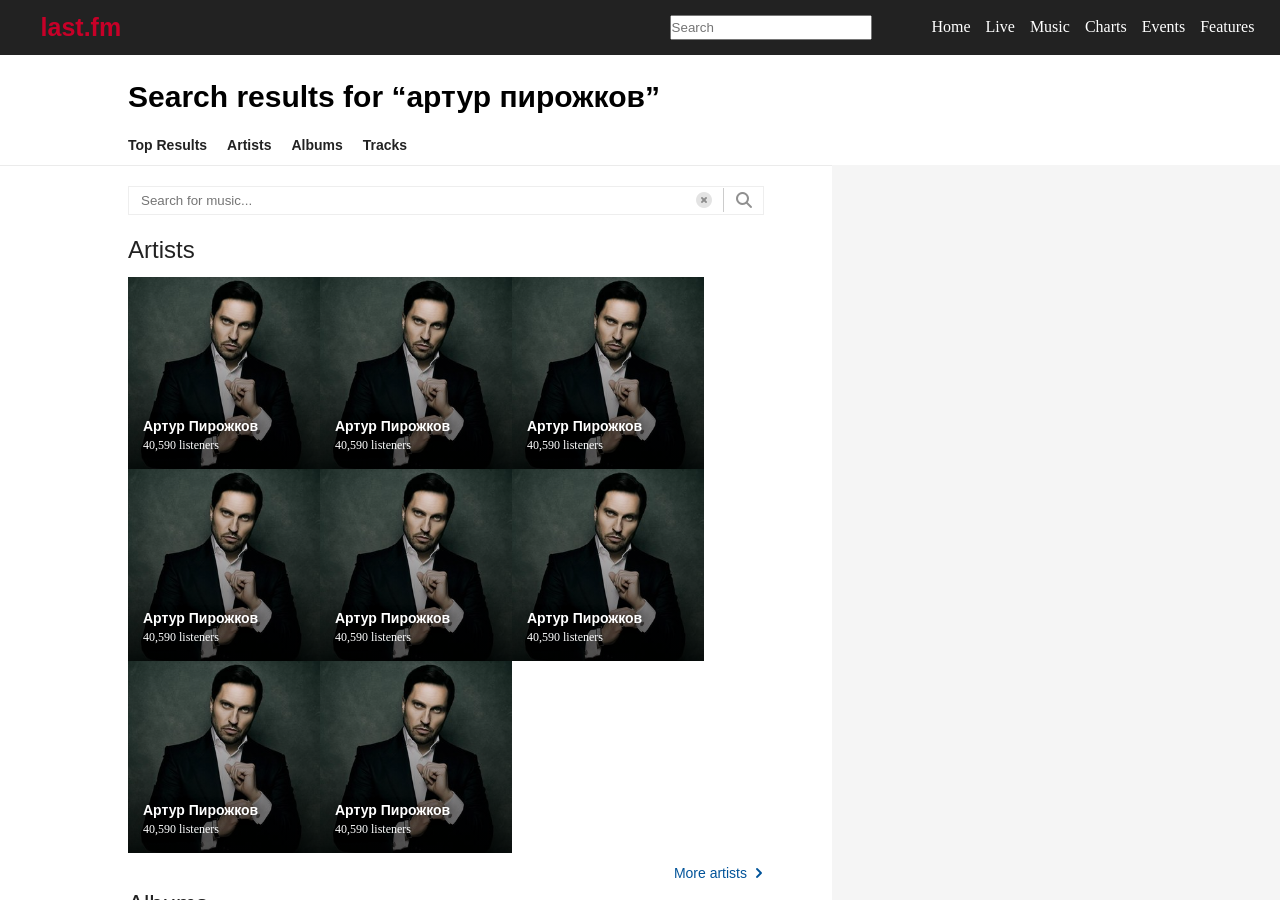
==== public/search.html @ 28715f29 "Диплом. Вёрстка [файлы]" ====
<!DOCTYPE html>
<html lang="en">

<head>
    <meta charset="utf-8" />
    <link rel="icon" href="%PUBLIC_URL%/favicon.ico" />
    <meta name="viewport" content="width=device-width, initial-scale=1" />
    <meta name="theme-color" content="#000000" />
    <meta name="description" content="Web site created using create-react-app" />
    <!--
      Notice the use of %PUBLIC_URL% in the tags above.
      It will be replaced with the URL of the `public` folder during the build.
      Only files inside the `public` folder can be referenced from the HTML.

      Unlike "/favicon.ico" or "favicon.ico", "%PUBLIC_URL%/favicon.ico" will
      work correctly both with client-side routing and a non-root public URL.
      Learn how to configure a non-root public URL by running `npm run build`.
    -->
    <title>React App</title>
    <link rel="stylesheet" href="styles.css">
</head>

<body>
    <noscript>You need to enable JavaScript to run this app.</noscript>
    <div id="root"></div>
    <!--
      This HTML file is a template.
      If you open it directly in the browser, you will see an empty page.

      You can add webfonts, meta tags, or analytics to this file.
      The build step will place the bundled scripts into the <body> tag.

      To begin the development, run `npm start` or `yarn start`.
      To create a production bundle, use `npm run build` or `yarn build`.
    -->
    <div class="app">
        <header class="header">
            <a href="/" class="header__linkCaption">
                <span>last.fm</span>
            </a>
            <div class="header__search">
                <input type="search" name="search" class="header__input" placeholder="Search" />
                <button type="submit" class="search__button"></button>
            </div>
            <div class="header__links">
                <a href="/" class="header__link">Home</a>
                <a href="/" class="header__link">Live</a>
                <a href="/" class="header__link">Music</a>
                <a href="/" class="header__link">Charts</a>
                <a href="/" class="header__link">Events</a>
                <a href="/" class="header__link">Features</a>
            </div>
        </header>
        <main class="main__search">
            <div class="main__nav">
                <h1 class="main__searchHead1">Search results for “артур пирожков”</h1>
                <nav class="nav__search">
                    <ul class="nav__list">
                        <li>
                            <a href="/" class="nav__link">Top Results</a>
                        </li>
                        <li>
                            <a href="/" class="nav__link">Artists</a>
                        </li>
                        <li>
                            <a href="/" class="nav__link">Albums</a>
                        </li>
                        <li>
                            <a href="/" class="nav__link">Tracks</a>
                        </li>
                    </ul>
                </nav>
            </div>
            <div class="main__searchSpace">
                <div class="accordion">
                    <form class="search__form" method="get">
                        <input class="search__field" name="searchInput" type="text" placeholder="Search for music...">
                        <button class="search__reset" type="reset">Reset</button>
                        <button class="search__submit" type="submit">Search</button>
                    </form>
                    <h2><a href="/" class="main__headLink">Artists</a></h2>
                    <ol class="artistList">
                        <li class="artistListItem">
                            <img src="artur.jpg" alt="Image for 'Артур Пирожков'" loading="lazy">
                            <div class="artistListItemDetails">
                                <p>
                                    <a href="/" class="artistLink" title="Артур Пирожков">
                                        Артур Пирожков
                                    </a>
                                </p>
                                <p class="artistListItemDetailsListeners">
                                    40,590
                                    <span>listeners</span>
                                </p>
                            </div>
                            <a href="/" class="avatarLink" tabindex="-1" aria-hidden="true"></a>
                        </li>
                        <li class="artistListItem">
                            <img src="artur.jpg" alt="Image for 'Артур Пирожков'" loading="lazy">
                            <div class="artistListItemDetails">
                                <p>
                                    <a href="/" class="artistLink" title="Артур Пирожков">
                                        Артур Пирожков
                                    </a>
                                </p>
                                <p class="artistListItemDetailsListeners">
                                    40,590
                                    <span>listeners</span>
                                </p>
                            </div>
                            <a href="/" class="avatarLink" tabindex="-1" aria-hidden="true"></a>
                        </li>
                        <li class="artistListItem">
                            <img src="artur.jpg" alt="Image for 'Артур Пирожков'" loading="lazy">
                            <div class="artistListItemDetails">
                                <p>
                                    <a href="/" class="artistLink" title="Артур Пирожков">
                                        Артур Пирожков
                                    </a>
                                </p>
                                <p class="artistListItemDetailsListeners">
                                    40,590
                                    <span>listeners</span>
                                </p>
                            </div>
                            <a href="/" class="avatarLink" tabindex="-1" aria-hidden="true"></a>
                        </li>
                        <li class="artistListItem">
                            <img src="artur.jpg" alt="Image for 'Артур Пирожков'" loading="lazy">
                            <div class="artistListItemDetails">
                                <p>
                                    <a href="/" class="artistLink" title="Артур Пирожков">
                                        Артур Пирожков
                                    </a>
                                </p>
                                <p class="artistListItemDetailsListeners">
                                    40,590
                                    <span>listeners</span>
                                </p>
                            </div>
                            <a href="/" class="avatarLink" tabindex="-1" aria-hidden="true"></a>
                        </li>
                        <li class="artistListItem">
                            <img src="artur.jpg" alt="Image for 'Артур Пирожков'" loading="lazy">
                            <div class="artistListItemDetails">
                                <p>
                                    <a href="/" class="artistLink" title="Артур Пирожков">
                                        Артур Пирожков
                                    </a>
                                </p>
                                <p class="artistListItemDetailsListeners">
                                    40,590
                                    <span>listeners</span>
                                </p>
                            </div>
                            <a href="/" class="avatarLink" tabindex="-1" aria-hidden="true"></a>
                        </li>
                        <li class="artistListItem">
                            <img src="artur.jpg" alt="Image for 'Артур Пирожков'" loading="lazy">
                            <div class="artistListItemDetails">
                                <p>
                                    <a href="/" class="artistLink" title="Артур Пирожков">
                                        Артур Пирожков
                                    </a>
                                </p>
                                <p class="artistListItemDetailsListeners">
                                    40,590
                                    <span>listeners</span>
                                </p>
                            </div>
                            <a href="/" class="avatarLink" tabindex="-1" aria-hidden="true"></a>
                        </li>
                        <li class="artistListItem">
                            <img src="artur.jpg" alt="Image for 'Артур Пирожков'" loading="lazy">
                            <div class="artistListItemDetails">
                                <p>
                                    <a href="/" class="artistLink" title="Артур Пирожков">
                                        Артур Пирожков
                                    </a>
                                </p>
                                <p class="artistListItemDetailsListeners">
                                    40,590
                                    <span>listeners</span>
                                </p>
                            </div>
                            <a href="/" class="avatarLink" tabindex="-1" aria-hidden="true"></a>
                        </li>
                        <li class="artistListItem">
                            <img src="artur.jpg" alt="Image for 'Артур Пирожков'" loading="lazy">
                            <div class="artistListItemDetails">
                                <p>
                                    <a href="/" class="artistLink" title="Артур Пирожков">
                                        Артур Пирожков
                                    </a>
                                </p>
                                <p class="artistListItemDetailsListeners">
                                    40,590
                                    <span>listeners</span>
                                </p>
                            </div>
                            <a href="/" class="avatarLink" tabindex="-1" aria-hidden="true"></a>
                        </li>
                    </ol>
                    <p class="moreLink">
                        <a href="/">More artists</a>
                    </p>
                    <h2><a href="/" class="main__headLink">Albums</a></h2>
                    <ol class="albumList">
                        <li class="albumListItem">
                            <img src="zacepila.jpg" alt="Image for 'Зацепила'" loading="lazy">
                            <div class="albumListItemDetails">
                                <p>
                                    <a href="/" class="albumLink" title="Артур Пирожков">
                                        Зацепила
                                    </a>
                                </p>
                                <p class="albumListItemDetailsArtist">
                                    <a href="/" class="artistLinkSecond" title="Артур Пирожков">
                                        Артур Пирожков
                                    </a>
                                </p>
                            </div>
                            <a href="/" class="avatarLink" tabindex="-1" aria-hidden="true"></a>
                        </li>
                        <li class="albumListItem">
                            <img src="zacepila.jpg" alt="Image for 'Зацепила'" loading="lazy">
                            <div class="albumListItemDetails">
                                <p>
                                    <a href="/" class="albumLink" title="Артур Пирожков">
                                        Зацепила
                                    </a>
                                </p>
                                <p class="albumListItemDetailsArtist">
                                    <a href="/" class="artistLinkSecond" title="Артур Пирожков">
                                        Артур Пирожков
                                    </a>
                                </p>
                            </div>
                            <a href="/" class="avatarLink" tabindex="-1" aria-hidden="true"></a>
                        </li>
                        <li class="albumListItem">
                            <img src="zacepila.jpg" alt="Image for 'Зацепила'" loading="lazy">
                            <div class="albumListItemDetails">
                                <p>
                                    <a href="/" class="albumLink" title="Артур Пирожков">
                                        Зацепила
                                    </a>
                                </p>
                                <p class="albumListItemDetailsArtist">
                                    <a href="/" class="artistLinkSecond" title="Артур Пирожков">
                                        Артур Пирожков
                                    </a>
                                </p>
                            </div>
                            <a href="/" class="avatarLink" tabindex="-1" aria-hidden="true"></a>
                        </li>
                        <li class="albumListItem">
                            <img src="zacepila.jpg" alt="Image for 'Зацепила'" loading="lazy">
                            <div class="albumListItemDetails">
                                <p>
                                    <a href="/" class="albumLink" title="Артур Пирожков">
                                        Зацепила
                                    </a>
                                </p>
                                <p class="albumListItemDetailsArtist">
                                    <a href="/" class="artistLinkSecond" title="Артур Пирожков">
                                        Артур Пирожков
                                    </a>
                                </p>
                            </div>
                            <a href="/" class="avatarLink" tabindex="-1" aria-hidden="true"></a>
                        </li>
                        <li class="albumListItem">
                            <img src="zacepila.jpg" alt="Image for 'Зацепила'" loading="lazy">
                            <div class="albumListItemDetails">
                                <p>
                                    <a href="/" class="albumLink" title="Артур Пирожков">
                                        Зацепила
                                    </a>
                                </p>
                                <p class="albumListItemDetailsArtist">
                                    <a href="/" class="artistLinkSecond" title="Артур Пирожков">
                                        Артур Пирожков
                                    </a>
                                </p>
                            </div>
                            <a href="/" class="avatarLink" tabindex="-1" aria-hidden="true"></a>
                        </li>
                        <li class="albumListItem">
                            <img src="zacepila.jpg" alt="Image for 'Зацепила'" loading="lazy">
                            <div class="albumListItemDetails">
                                <p>
                                    <a href="/" class="albumLink" title="Артур Пирожков">
                                        Зацепила
                                    </a>
                                </p>
                                <p class="albumListItemDetailsArtist">
                                    <a href="/" class="artistLinkSecond" title="Артур Пирожков">
                                        Артур Пирожков
                                    </a>
                                </p>
                            </div>
                            <a href="/" class="avatarLink" tabindex="-1" aria-hidden="true"></a>
                        </li>
                        <li class="albumListItem">
                            <img src="zacepila.jpg" alt="Image for 'Зацепила'" loading="lazy">
                            <div class="albumListItemDetails">
                                <p>
                                    <a href="/" class="albumLink" title="Артур Пирожков">
                                        Зацепила
                                    </a>
                                </p>
                                <p class="albumListItemDetailsArtist">
                                    <a href="/" class="artistLinkSecond" title="Артур Пирожков">
                                        Артур Пирожков
                                    </a>
                                </p>
                            </div>
                            <a href="/" class="avatarLink" tabindex="-1" aria-hidden="true"></a>
                        </li>
                        <li class="albumListItem">
                            <img src="zacepila.jpg" alt="Image for 'Зацепила'" loading="lazy">
                            <div class="albumListItemDetails">
                                <p>
                                    <a href="/" class="albumLink" title="Артур Пирожков">
                                        Зацепила
                                    </a>
                                </p>
                                <p class="albumListItemDetailsArtist">
                                    <a href="/" class="artistLinkSecond" title="Артур Пирожков">
                                        Артур Пирожков
                                    </a>
                                </p>
                            </div>
                            <a href="/" class="avatarLink" tabindex="-1" aria-hidden="true"></a>
                        </li>
                    </ol>
                    <p class="moreLink">
                        <a href="/">More albums</a>
                    </p>
                    <h2><a href="/" class="main__headLink">Tracks</a></h2>
                    <table class="trackList">
                        <thead class="trackList__head">
                            <tr>
                                <th>Play</th>
                                <th>Album</th>
                                <th>Track name</th>
                                <th>Artist name</th>
                                <th>Duration</th>
                            </tr>
                        </thead>
                        <tbody class="trackList">
                            <tr class="trackList__row">
                                <td class="trackList__play">
                                    <a href="/" class="trackList__playLink">Play track</a>
                                </td>
                                <td>
                                    <a href="/" class="trackList__album">
                                        <img src="album.jpg" alt="Зацепила" loading="lazy">
                                    </a>
                                </td>
                                <td class="trackList__name">
                                    <a href="/" class="trackList__nameLink">Зацепила</a>
                                </td>
                                <td class="trackList__artist">
                                    <a href="/" class="trackList__artistLink">Артур Пирожков</a>
                                </td>
                                <td class="trackList__duration">3:39</td>
                            </tr>
                            <tr class="trackList__row">
                                <td class="trackList__play">
                                    <a href="/" class="trackList__playLink">Play track</a>
                                </td>
                                <td>
                                    <a href="/" class="trackList__album">
                                        <img src="album.jpg" alt="Зацепила" loading="lazy">
                                    </a>
                                </td>
                                <td class="trackList__name">
                                    <a href="/" class="trackList__nameLink">Зацепила</a>
                                </td>
                                <td class="trackList__artist">
                                    <a href="/" class="trackList__artistLink">Артур Пирожков</a>
                                </td>
                                <td class="trackList__duration">3:39</td>
                            </tr>
                            <tr class="trackList__row">
                                <td class="trackList__play">
                                    <a href="/" class="trackList__playLink">Play track</a>
                                </td>
                                <td>
                                    <a href="/" class="trackList__album">
                                        <img src="album.jpg" alt="Зацепила" loading="lazy">
                                    </a>
                                </td>
                                <td class="trackList__name">
                                    <a href="/" class="trackList__nameLink">Зацепила</a>
                                </td>
                                <td class="trackList__artist">
                                    <a href="/" class="trackList__artistLink">Артур Пирожков</a>
                                </td>
                                <td class="trackList__duration">3:39</td>
                            </tr>
                            <tr class="trackList__row">
                                <td class="trackList__play">
                                    <a href="/" class="trackList__playLink">Play track</a>
                                </td>
                                <td>
                                    <a href="/" class="trackList__album">
                                        <img src="album.jpg" alt="Зацепила" loading="lazy">
                                    </a>
                                </td>
                                <td class="trackList__name">
                                    <a href="/" class="trackList__nameLink">Зацепила</a>
                                </td>
                                <td class="trackList__artist">
                                    <a href="/" class="trackList__artistLink">Артур Пирожков</a>
                                </td>
                                <td class="trackList__duration">3:39</td>
                            </tr>
                            <tr class="trackList__row">
                                <td class="trackList__play">
                                    <a href="/" class="trackList__playLink">Play track</a>
                                </td>
                                <td>
                                    <a href="/" class="trackList__album">
                                        <img src="album.jpg" alt="Зацепила" loading="lazy">
                                    </a>
                                </td>
                                <td class="trackList__name">
                                    <a href="/" class="trackList__nameLink">Зацепила</a>
                                </td>
                                <td class="trackList__artist">
                                    <a href="/" class="trackList__artistLink">Артур Пирожков</a>
                                </td>
                                <td class="trackList__duration">3:39</td>
                            </tr>
                        </tbody>
                    </table>
                    <p class="moreLink">
                        <a href="/">More tracks</a>
                    </p>
                </div>
                <div class="space">
                </div>
            </div>
        </main>
        <footer class="footer">
            <div class="footer__top">
                <div class="footer__topColumn">
                    <h2 class="footer__heading">Company</h2>
                    <ul class="footer__links">
                        <li><a href="/" class="footer__link">About Last.fm</a></li>
                        <li><a href="/" class="footer__link">Contact Us</a></li>
                        <li><a href="/" class="footer__link">Jobs</a></li>
                        <li><a href="/" class="footer__link">Features</a></li>
                    </ul>
                </div>
                <div class="footer__topColumn">
                    <h2 class="footer__heading">Help</h2>
                    <ul class="footer__links">
                        <li><a href="/" class="footer__link">Track My Music</a></li>
                        <li><a href="/" class="footer__link">Community Support</a></li>
                        <li><a href="/" class="footer__link">Community Guidelines</a></li>
                        <li><a href="/" class="footer__link">Help</a></li>
                    </ul>
                </div>
                <div class="footer__topColumn">
                    <h2 class="footer__heading">Goodies</h2>
                    <ul class="footer__links">
                        <li><a href="/" class="footer__link">Download Scrobbler</a></li>
                        <li><a href="/" class="footer__link">Developer API</a></li>
                        <li><a href="/" class="footer__link">Free Music Downloads</a></li>
                        <li><a href="/" class="footer__link">Merchandise</a></li>
                    </ul>
                </div>
                <div class="footer__topColumn">
                    <h2 class="footer__heading">Account</h2>
                    <ul class="footer__links">
                        <li><a href="/" class="footer__link">Sign Up</a></li>
                        <li><a href="/" class="footer__link">Log In</a></li>
                        <li><a href="/" class="footer__link">Subscribe</a></li>
                    </ul>
                </div>
                <div class="footer__topColumn">
                    <h2 class="footer__heading">Follow Us</h2>
                    <ul class="footer__links">
                        <li><a href="/" class="footer__link">Facebook</a></li>
                        <li><a href="/" class="footer__link">X</a></li>
                        <li><a href="/" class="footer__link">Bluesky</a></li>
                        <li><a href="/" class="footer__link">YouTube</a></li>
                    </ul>
                </div>
            </div>
            <div class="footer__bottom">
                <div class="footer__data">
                    <a class="footer__smallLink" href="http://www.cbsinteractive.com/" rel="nofollow">CBS
                        Interactive</a>
                    <span>&nbsp;© 2025 Last.fm Ltd. All rights reserved&nbsp;</span>
                    <ul>
                        <li class="footer__legalListItem">
                            <a class="footer__smallLink" href="/">&middot; Terms of Use</a>
                        </li>
                        <li class="footer__legalListItem">
                            <a class="footer__smallLink" href="/">&middot; Privacy Policy</a>
                        </li>
                        <li class="footer__legalListItem">
                            <a class="footer__smallLink" href="/">&middot; Legal Policies</a>
                        </li>
                        <li class="footer__legalListItem">
                            <a class="footer__smallLink" href="/">&middot; Cookie Details</a>
                        </li>
                        <li class="footer__legalListItem">
                            <a class="footer__smallLink" href="/">&middot; Jobs at Paramount</a>
                        </li>
                        <li class="footer__legalListItem">
                            <a class="footer__smallLink" href="/">&middot; Last.fm Music</a>
                        </li>
                    </ul>
                </div>
                <div class="footer__logo">
                    <p>Audioscrobbler</p>
                    <img src="footer_logo.png" width="37" height="20" alt="Last.fm 'as' logo" loading="lazy" />
                </div>
            </div>
        </footer>
    </div>
</body>

</html>
---- public/styles.css ----
* {
    margin: 0;
    padding: 0;
    box-sizing: border-box;
}

.app {
    position: relative;
    height: 100vh;
    width: 100vw;
    overflow-x: hidden;
    display: grid;
    grid-template-rows: min-content 1fr min-content;
}

.header {
    background: #222;
    display: flex;
    align-items: center;
    justify-content: space-between;
    padding: 1% 2%;
}

.footer {
    background: #111;
}

.header__linkCaption {
    margin-left: 15px;
    color: #c70028;
    font-family: sans-serif;
    font-weight: bold;
    text-decoration: none;
    font-size: 25px;
}

.header__search {
    display: flex;
    justify-content: space-between;
    margin-left: auto;
    padding-right: 3%;
}

.header__links {
    display: flex;
    justify-content: space-between;
    gap: 15px;
}

.header__link {
    color: #fff;
    font-size: 16px;
    text-decoration: none;
}

.header__input {
    width: 100%;
    min-width: 200px;
    max-width: 600px;
}

.search__button {
    background-color: #222;
    color: #fff;
    border: none;
    width: 25px;
    height: 25px;
    background-image: url("search.png");
    background-size: 100% 100%;
}

.header__link:hover {
    text-decoration: underline;
}

.footer__top {
    display: flex;
    justify-content: space-between;
    margin: auto;
    width: 80%;
    padding: 48px 30px;
}

.footer__topColumn {
    float: left;
}

.footer__heading {
    color: #666;
    font-size: 12px;
    font-weight: 700;
    line-height: 18px;
    margin-bottom: 0px;
    text-transform: uppercase;
}

.footer__links {
    list-style-type: none;
}

.footer__link {
    color: #fff;
    line-height: 21px;
    font-size: 14px;
    text-decoration: none;
}

.footer__link:hover {
    text-decoration: underline;
}

.footer__bottom {
    display: flex;
    justify-content: space-between;
    padding: 18px 30px 48px 30px;
    margin: auto;
    width: 80%;
    border-top: 1px solid #222;
}

.footer__logo {
    font-size: 12px;
    float: left;
    text-align: right;
    color: #fff;
}

.footer__data {
    display: flex;
    margin-top: 12px;
    font-size: 12px;
    line-height: 18px;
    color: #666;
}

.footer__smallLink {
    text-decoration: none;
    color: #666;
    padding-left: 1px;
}

.footer__smallLink:hover {
    text-decoration: underline;
}

.footer__legalListItem {
    display: inline-block;
}

.main {
    display: flex;
    flex-direction: column;
    align-items: center;
}

.main__head1 {
    margin-top: 48px;
    font-family: sans-serif;
    font-size: 48px;
    font-weight: 700;
    line-height: 54px;
}

.main__head2 {
    margin-top: 48px;
    font-family: sans-serif;
    font-size: 18px;
    font-weight: 700;
    line-height: 24px;
    padding-bottom: 18px;
    position: relative;
}

.main__head2::after {
    background: #d92323;
    bottom: 0;
    content: "";
    display: block;
    height: 2px;
    left: 50%;
    margin-left: -25px;
    position: absolute;
    width: 50px;
}

.main__hotList {
    display: flex;
    justify-content: center;
    flex-wrap: wrap;
    width: 80%;
    list-style-type: none;
    position: relative;
    margin: 36px auto;
}

.main__artistsListItem {
    padding-right: 15px;
    padding-left: 15px;
    margin-top: 24px;
    position: relative;
    width: 15%;
}

.main__artistCard {
    display: flex;
    flex-direction: column;
    position: relative;
}

.main__head3 {
    margin-top: 12px;
}

.main__head3 a {
    color: #222;
    font-size: 16px;
    font-weight: 700;
    line-height: 21px;
    max-height: 42px;
}

.main__linkCard {
    text-decoration: none;
}

.main__linkCard:hover {
    text-decoration: underline;
}

.main__tag {
    color: #999;
    position: relative;
    font-size: 12px;
    line-height: 18px;
}

.main__tagItem {
    list-style-type: none;
    display: inline;
}

.main__mediaItem {
    order: -1;
    position: relative;
    border-radius: 50%;
}

.avatar::after {
    display: block;
    position: relative;
    content: "";
    padding-top: 100%;
}

.avatar img {
    border-style: none;
    border-radius: 50%;
    height: 100%;
    width: 100%;
    top: 0;
    left: 0;
    position: absolute;
    overflow: hidden;
}

.avatarLink {
    width: 100%;
    height: 0;
    padding-top: 100%;
    left: 0;
    top: 0;
    position: absolute;
    z-index: 1;
}

.main__popularList {
    list-style-type: none;
    display: grid;
    grid-auto-flow: column;
    row-gap: 24px;
    column-gap: 30px;
    grid-template-columns: repeat(3, auto);
    grid-template-rows: repeat(4, 70px);
    margin-top: 20px;
    margin-bottom: 50px;
    width: 80%;
    position: relative;
}

.main__popularListItem {
    display: flex;
    flex-direction: column;
    position: relative;
    padding-left: 80px;
}

.main__artistTag {
    color: #222;
    font-size: 14px;
    line-height: 21px;
}

.avatarKvadro {
    display: block;
    height: 70px;
    width: 70px;
    position: absolute;
    left: 0;
    top: 10px;
}

.avatarKvadro::after {
    content: "";
    display: block;
    padding-top: 100%;
    position: relative;
}

.avatarKvadro img {
    border-style: none;
    height: 100%;
    width: 100%;
    left: 0;
    overflow: hidden;
    position: absolute;
    top: 0;
}

.avatarKvadroLink {
    height: 70px;
    width: 70px;
    position: absolute;
    left: 0;
    top: 10px;
    z-index: 0;
}

.main__search {
    display: flex;
    flex-direction: column;
}

.main__searchHead1 {
    font-size: 30px;
    line-height: 36px;
    font-weight: 700;
    font-family: sans-serif;
}

.nav__list {
    display: flex;
    flex-direction: row;
    list-style-type: none;
    position: relative;
}

.nav__link {
    color: #222;
    font-family: sans-serif;
    padding-left: 10px;
    padding-right: 10px;
    padding-bottom: 12px;
    margin-bottom: 2px;
    font-weight: 700;
    font-size: 14px;
    line-height: 21px;
    text-decoration: none;
}

.nav__link:hover {
    text-decoration: underline;
}

.nav__search {
    margin-top: 20px;
    margin-left: -10px;
}

.nav__search::after {
    border-top: 1px solid #ebebeb;
    content: "";
    width: 100%;
    left: 0;
    right: 0;
    margin-top: 9px;
    position: absolute;
}

.accordion {
    width: 65%;
    margin-right: auto;
    margin-top: 21px;
    margin-bottom: 40px;
    position: relative;
    padding-left: 10%;
    padding-right: 68px;
}

.space {
    background: #f5f5f5;
    width: 35%;
    height: 100%;
}

.main__searchSpace {
    display: flex;
    flex-direction: row;
    width: 100%;
    margin-top: 9px;
    position: relative;
}

.main__nav {
    display: flex;
    flex-direction: column;
    width: 80%;
    margin-left: auto;
    margin-right: auto;
    margin-top: 24px;
}

.search__form {
    display: block;
    position: relative;
    margin-bottom: 20px;
}

.search__form::after {
    border-right: 1px solid #ccc;
    content: "";
    height: 24px;
    margin-top: -12px;
    position: absolute;
    right: 40px;
    top: 50%;
}

.search__field {
    width: 100%;
    padding: 6px 80px 6px 12px;
    border-width: 2px;
    border: 1px solid #eee;
}

.search__reset {
    height: 100%;
    width: 40px;
    color: transparent;
    cursor: pointer;
    display: inline-block;
    position: absolute;
    top: 0;
    right: 40px;
    background: none;
    border: none;
}

.search__reset::before {
    background-image: url("clear_field.png");
    background-position: 0 0;
    background-repeat: no-repeat;
    height: 16px;
    width: 16px;
    margin-top: -8px;
    margin-left: -8px;
    left: 50%;
    content: "";
    top: 50%;
    position: absolute;
    right: auto;
}

.search__submit {
    height: 100%;
    width: 40px;
    color: transparent;
    cursor: pointer;
    display: inline-block;
    position: absolute;
    top: 0;
    right: 0;
    background: none;
    border: none;
    opacity: .5;
}

.search__submit::before {
    background-image: url("search_field.png");
    background-position: 0 0;
    background-repeat: no-repeat;
    height: 16px;
    width: 16px;
    margin-top: -8px;
    margin-left: -8px;
    left: 50%;
    content: "";
    top: 50%;
    position: absolute;
    right: auto;
}

.main__headLink {
    text-decoration: none;
    color: #222;
    font-family: sans-serif;
    font-size: 24px;
    font-weight: 300;
    line-height: 30px;
}

.main__headLink:hover {
    text-decoration: underline;
}

.artistList, .albumList {
    list-style-type: none;
    margin-top: 12px;
    position: relative;
    height: min-content;
    display: block;
}

.artistList::after, .albumList::after {
    content: "";
    display: table;
    clear: both;
}

.artistListItem, .albumListItem {
    width: 192px;
    height: 192px;
    position: relative;
    display: block;
    float: left;
}

.artistListItem::after, .albumListItem::after {
    background-image: linear-gradient(180deg, transparent 0, rgba(0, 0, 0, .7));
    content: "";
    width: 100%;
    height: 100%;
    left: 0;
    top: 0;
    position: absolute;
}

.artistListItem img, .albumListItem img {
    width: 100%;
    vertical-align: middle;
}

.artistLink, .albumLink {
    color: #fff;
    position: relative;
    font-size: 14px;
    font-family: sans-serif;
    font-weight: 700;
    line-height: 18px;
    text-decoration: none;
}

.artistLinkSecond {
    text-decoration: none;
    color: #fff;
    font-family: sans-serif;
    position: relative;
    z-index: 2;
    font-size: 12px;
    line-height: 18px;
    text-shadow: 0 0 10px rgba(0, 0, 0, .7);
}

.artistLink:hover, .albumLink:hover, .artistLinkSecond:hover {
    text-decoration: underline;
}

.artistListItemDetails, .albumListItemDetails {
    color: #fff;
    font-size: 12px;
    line-height: 18px;
    text-shadow: 0 0 10px rgba(0, 0, 0, .7);
    position: absolute;
    margin: 0;
    left: 15px;
    right: 15px;
    bottom: 15px;
    z-index: 2;
}

.moreLink {
    position: relative;
    margin-top: 10px;
    margin-bottom: 5px;
    text-align: right;
}

.moreLink a {
    font-family: Arial, Helvetica, sans-serif;
    display: inline;
    position: relative;
    font-size: 14px;
    line-height: 21px;
    padding-right: 17px;
    color: #005399;
    text-decoration: none;
}

.moreLink a:hover {
    text-decoration: underline;
}

.moreLink a::before {
    background-image: url("arrow_small_right.png");
    background-position: 0 0;
    background-repeat: no-repeat;
    content: "";
    margin-top: -6px;
    left: auto;
    right: 0;
    top: 50%;
    height: 12px;
    width: 12px;
    position: absolute;
}

.trackList__head {
    display: block;
    overflow: hidden;
    position: absolute;
    margin: -1px;
    height: 1px;
    width: 1px;
}

.trackList {
    display: block;
    position: relative;
    width: 100%;
}

.trackList__row {
    display: flex;
    position: relative;
    align-items: center;
    padding: 9px 15px;
    width: 100%;
}

.trackList__row::after {
    display: block;
    position: absolute;
    border-bottom: 1px solid #ebebeb;
    content: "";
    left: 0;
    right: 0;
    bottom: 0;
}

.trackList__play{
    display: block;
    position: relative;
    margin-right: 7.5px;
    width: 32px;
}

.trackList__playLink {
    display: inline-block;
    position: relative;
    left: auto;
    right: auto;
    top: 0;
    vertical-align: top;
    height: 32px;
    width: 32px;
    font-size: 0;
}

.trackList__playLink::before {
    background-image: url("play_dark.png");
    background-repeat: no-repeat;
    background-position: 8px 8px;
    background-color: hsla(0,0%,100%,.85);
    border-radius: 100%;
    box-shadow: 0 0 0 1px rgba(0, 0, 0, .07);
    content: "";
    height: 32px;
    width: 32px;
    margin-left: -16px;
    margin-top: -16px;
    position: absolute;
    right: auto;
    top: 50%;
    left: 50%;
}

.trackList__album {
    display: block;
    margin-left: 7.5px;
    margin-right: 7.5px;
    top: auto;
    left: auto;
    right: auto;
    position: relative;
    height: 32px;
    width: 32px;
}

.trackList__album img {
    width: 100%;
    height: 100%;
    left: 0;
    top: 0;
    position: absolute;
    border-style: none;
}

.trackList__album::after {
    display: block;
    position: relative;
    content: "";
    padding-top: 100%;
    box-shadow: inset 0 0 0 1px rgba(0, 0, 0, .07);
}

.trackList__name {
    display: block;
    position: relative;
    flex-grow: 1;
    flex-shrink: 1;
    width: 60%;
    margin-left: 7.5px;
    margin-right: 7.5px;
    overflow: hidden;
}

.trackList__artist {
    display: block;
    position: relative;
    width: 40%;
    flex-shrink: 1;
    margin-left: 7.5px;
    margin-right: 7.5px;
    overflow: hidden;
}

.trackList__nameLink {
    font-family: Arial, Helvetica, sans-serif;
    font-size: 14px;
    font-weight: 700;
    line-height: 21px;
    color: #222;
    text-decoration: none;
    text-overflow: ellipsis;
    white-space: nowrap;
}

.trackList__artistLink {
    font-family: Arial, Helvetica, sans-serif;
    font-size: 14px;
    line-height: 21px;
    color: #222;
    text-decoration: none;
    white-space: nowrap;
}

.trackList__nameLink:hover, .trackList__artistLink:hover {
    text-decoration: underline;
}

.trackList__duration {
    display: block;
    flex-shrink: 0;
    font-family: Arial, Helvetica, sans-serif;
    font-size: 14px;
    line-height: 21px;
    color: #999;
    width: 50px;
    text-align: right;
    margin-left: 7.5px;
}
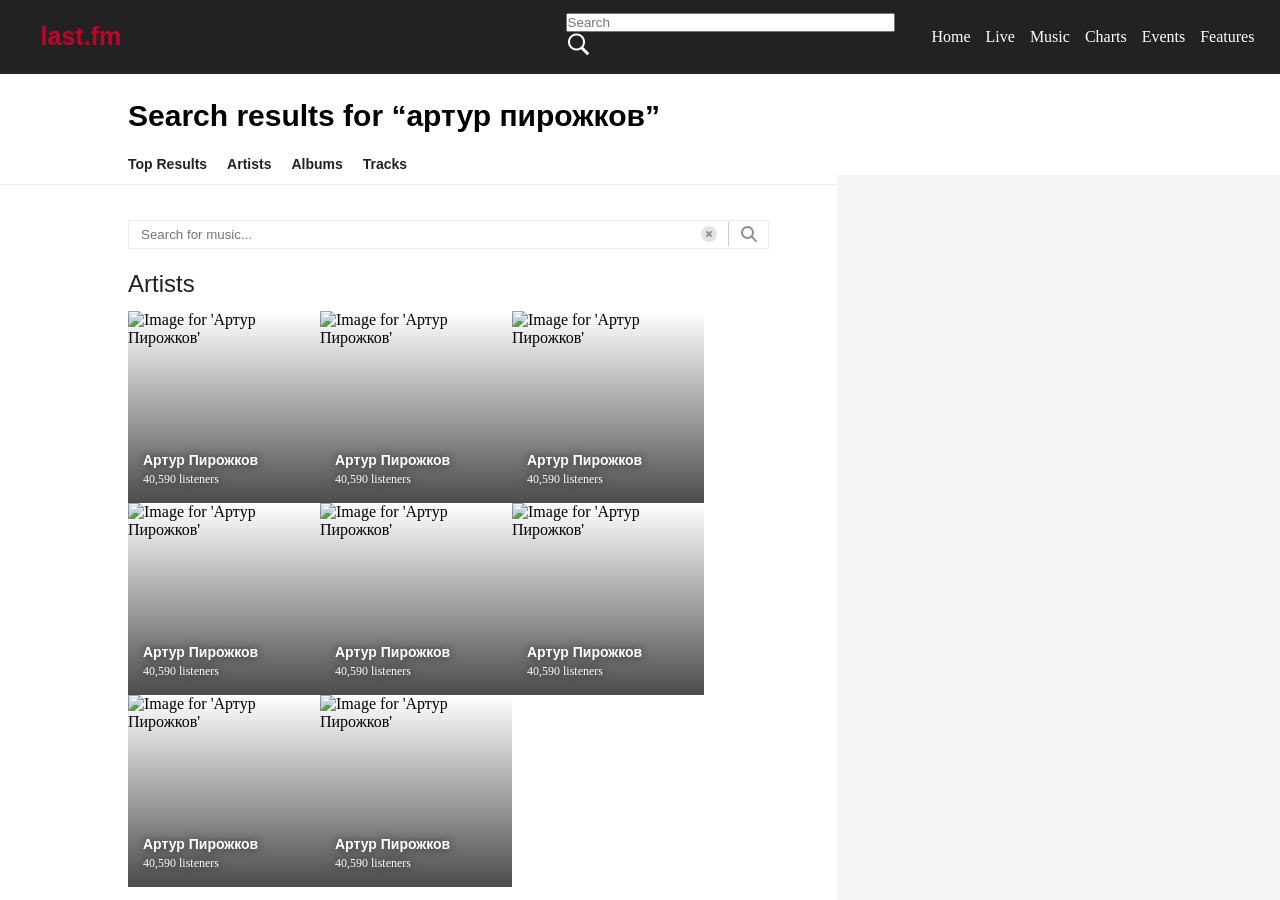
==== commit 1e918252: "Диплом. js" ====
--- a/public/search.html
+++ b/public/search.html
@@ -51,7 +51,7 @@
                 <a href="/" class="header__link">Features</a>
             </div>
         </header>
-        <main class="main__search">
+        <main class="main">
             <div class="main__nav">
                 <h1 class="main__searchHead1">Search results for “артур пирожков”</h1>
                 <nav class="nav__search">
--- a/public/styles.css
+++ b/public/styles.css
@@ -1,780 +1 @@
-* {
-    margin: 0;
-    padding: 0;
-    box-sizing: border-box;
-}
-
-.app {
-    position: relative;
-    height: 100vh;
-    width: 100vw;
-    overflow-x: hidden;
-    display: grid;
-    grid-template-rows: min-content 1fr min-content;
-}
-
-.header {
-    background: #222;
-    display: flex;
-    align-items: center;
-    justify-content: space-between;
-    padding: 1% 2%;
-}
-
-.footer {
-    background: #111;
-}
-
-.header__linkCaption {
-    margin-left: 15px;
-    color: #c70028;
-    font-family: sans-serif;
-    font-weight: bold;
-    text-decoration: none;
-    font-size: 25px;
-}
-
-.header__search {
-    display: flex;
-    justify-content: space-between;
-    margin-left: auto;
-    padding-right: 3%;
-}
-
-.header__links {
-    display: flex;
-    justify-content: space-between;
-    gap: 15px;
-}
-
-.header__link {
-    color: #fff;
-    font-size: 16px;
-    text-decoration: none;
-}
-
-.header__input {
-    width: 100%;
-    min-width: 200px;
-    max-width: 600px;
-}
-
-.search__button {
-    background-color: #222;
-    color: #fff;
-    border: none;
-    width: 25px;
-    height: 25px;
-    background-image: url("search.png");
-    background-size: 100% 100%;
-}
-
-.header__link:hover {
-    text-decoration: underline;
-}
-
-.footer__top {
-    display: flex;
-    justify-content: space-between;
-    margin: auto;
-    width: 80%;
-    padding: 48px 30px;
-}
-
-.footer__topColumn {
-    float: left;
-}
-
-.footer__heading {
-    color: #666;
-    font-size: 12px;
-    font-weight: 700;
-    line-height: 18px;
-    margin-bottom: 0px;
-    text-transform: uppercase;
-}
-
-.footer__links {
-    list-style-type: none;
-}
-
-.footer__link {
-    color: #fff;
-    line-height: 21px;
-    font-size: 14px;
-    text-decoration: none;
-}
-
-.footer__link:hover {
-    text-decoration: underline;
-}
-
-.footer__bottom {
-    display: flex;
-    justify-content: space-between;
-    padding: 18px 30px 48px 30px;
-    margin: auto;
-    width: 80%;
-    border-top: 1px solid #222;
-}
-
-.footer__logo {
-    font-size: 12px;
-    float: left;
-    text-align: right;
-    color: #fff;
-}
-
-.footer__data {
-    display: flex;
-    margin-top: 12px;
-    font-size: 12px;
-    line-height: 18px;
-    color: #666;
-}
-
-.footer__smallLink {
-    text-decoration: none;
-    color: #666;
-    padding-left: 1px;
-}
-
-.footer__smallLink:hover {
-    text-decoration: underline;
-}
-
-.footer__legalListItem {
-    display: inline-block;
-}
-
-.main {
-    display: flex;
-    flex-direction: column;
-    align-items: center;
-}
-
-.main__head1 {
-    margin-top: 48px;
-    font-family: sans-serif;
-    font-size: 48px;
-    font-weight: 700;
-    line-height: 54px;
-}
-
-.main__head2 {
-    margin-top: 48px;
-    font-family: sans-serif;
-    font-size: 18px;
-    font-weight: 700;
-    line-height: 24px;
-    padding-bottom: 18px;
-    position: relative;
-}
-
-.main__head2::after {
-    background: #d92323;
-    bottom: 0;
-    content: "";
-    display: block;
-    height: 2px;
-    left: 50%;
-    margin-left: -25px;
-    position: absolute;
-    width: 50px;
-}
-
-.main__hotList {
-    display: flex;
-    justify-content: center;
-    flex-wrap: wrap;
-    width: 80%;
-    list-style-type: none;
-    position: relative;
-    margin: 36px auto;
-}
-
-.main__artistsListItem {
-    padding-right: 15px;
-    padding-left: 15px;
-    margin-top: 24px;
-    position: relative;
-    width: 15%;
-}
-
-.main__artistCard {
-    display: flex;
-    flex-direction: column;
-    position: relative;
-}
-
-.main__head3 {
-    margin-top: 12px;
-}
-
-.main__head3 a {
-    color: #222;
-    font-size: 16px;
-    font-weight: 700;
-    line-height: 21px;
-    max-height: 42px;
-}
-
-.main__linkCard {
-    text-decoration: none;
-}
-
-.main__linkCard:hover {
-    text-decoration: underline;
-}
-
-.main__tag {
-    color: #999;
-    position: relative;
-    font-size: 12px;
-    line-height: 18px;
-}
-
-.main__tagItem {
-    list-style-type: none;
-    display: inline;
-}
-
-.main__mediaItem {
-    order: -1;
-    position: relative;
-    border-radius: 50%;
-}
-
-.avatar::after {
-    display: block;
-    position: relative;
-    content: "";
-    padding-top: 100%;
-}
-
-.avatar img {
-    border-style: none;
-    border-radius: 50%;
-    height: 100%;
-    width: 100%;
-    top: 0;
-    left: 0;
-    position: absolute;
-    overflow: hidden;
-}
-
-.avatarLink {
-    width: 100%;
-    height: 0;
-    padding-top: 100%;
-    left: 0;
-    top: 0;
-    position: absolute;
-    z-index: 1;
-}
-
-.main__popularList {
-    list-style-type: none;
-    display: grid;
-    grid-auto-flow: column;
-    row-gap: 24px;
-    column-gap: 30px;
-    grid-template-columns: repeat(3, auto);
-    grid-template-rows: repeat(4, 70px);
-    margin-top: 20px;
-    margin-bottom: 50px;
-    width: 80%;
-    position: relative;
-}
-
-.main__popularListItem {
-    display: flex;
-    flex-direction: column;
-    position: relative;
-    padding-left: 80px;
-}
-
-.main__artistTag {
-    color: #222;
-    font-size: 14px;
-    line-height: 21px;
-}
-
-.avatarKvadro {
-    display: block;
-    height: 70px;
-    width: 70px;
-    position: absolute;
-    left: 0;
-    top: 10px;
-}
-
-.avatarKvadro::after {
-    content: "";
-    display: block;
-    padding-top: 100%;
-    position: relative;
-}
-
-.avatarKvadro img {
-    border-style: none;
-    height: 100%;
-    width: 100%;
-    left: 0;
-    overflow: hidden;
-    position: absolute;
-    top: 0;
-}
-
-.avatarKvadroLink {
-    height: 70px;
-    width: 70px;
-    position: absolute;
-    left: 0;
-    top: 10px;
-    z-index: 0;
-}
-
-.main__search {
-    display: flex;
-    flex-direction: column;
-}
-
-.main__searchHead1 {
-    font-size: 30px;
-    line-height: 36px;
-    font-weight: 700;
-    font-family: sans-serif;
-}
-
-.nav__list {
-    display: flex;
-    flex-direction: row;
-    list-style-type: none;
-    position: relative;
-}
-
-.nav__link {
-    color: #222;
-    font-family: sans-serif;
-    padding-left: 10px;
-    padding-right: 10px;
-    padding-bottom: 12px;
-    margin-bottom: 2px;
-    font-weight: 700;
-    font-size: 14px;
-    line-height: 21px;
-    text-decoration: none;
-}
-
-.nav__link:hover {
-    text-decoration: underline;
-}
-
-.nav__search {
-    margin-top: 20px;
-    margin-left: -10px;
-}
-
-.nav__search::after {
-    border-top: 1px solid #ebebeb;
-    content: "";
-    width: 100%;
-    left: 0;
-    right: 0;
-    margin-top: 9px;
-    position: absolute;
-}
-
-.accordion {
-    width: 65%;
-    margin-right: auto;
-    margin-top: 21px;
-    margin-bottom: 40px;
-    position: relative;
-    padding-left: 10%;
-    padding-right: 68px;
-}
-
-.space {
-    background: #f5f5f5;
-    width: 35%;
-    height: 100%;
-}
-
-.main__searchSpace {
-    display: flex;
-    flex-direction: row;
-    width: 100%;
-    margin-top: 9px;
-    position: relative;
-}
-
-.main__nav {
-    display: flex;
-    flex-direction: column;
-    width: 80%;
-    margin-left: auto;
-    margin-right: auto;
-    margin-top: 24px;
-}
-
-.search__form {
-    display: block;
-    position: relative;
-    margin-bottom: 20px;
-}
-
-.search__form::after {
-    border-right: 1px solid #ccc;
-    content: "";
-    height: 24px;
-    margin-top: -12px;
-    position: absolute;
-    right: 40px;
-    top: 50%;
-}
-
-.search__field {
-    width: 100%;
-    padding: 6px 80px 6px 12px;
-    border-width: 2px;
-    border: 1px solid #eee;
-}
-
-.search__reset {
-    height: 100%;
-    width: 40px;
-    color: transparent;
-    cursor: pointer;
-    display: inline-block;
-    position: absolute;
-    top: 0;
-    right: 40px;
-    background: none;
-    border: none;
-}
-
-.search__reset::before {
-    background-image: url("clear_field.png");
-    background-position: 0 0;
-    background-repeat: no-repeat;
-    height: 16px;
-    width: 16px;
-    margin-top: -8px;
-    margin-left: -8px;
-    left: 50%;
-    content: "";
-    top: 50%;
-    position: absolute;
-    right: auto;
-}
-
-.search__submit {
-    height: 100%;
-    width: 40px;
-    color: transparent;
-    cursor: pointer;
-    display: inline-block;
-    position: absolute;
-    top: 0;
-    right: 0;
-    background: none;
-    border: none;
-    opacity: .5;
-}
-
-.search__submit::before {
-    background-image: url("search_field.png");
-    background-position: 0 0;
-    background-repeat: no-repeat;
-    height: 16px;
-    width: 16px;
-    margin-top: -8px;
-    margin-left: -8px;
-    left: 50%;
-    content: "";
-    top: 50%;
-    position: absolute;
-    right: auto;
-}
-
-.main__headLink {
-    text-decoration: none;
-    color: #222;
-    font-family: sans-serif;
-    font-size: 24px;
-    font-weight: 300;
-    line-height: 30px;
-}
-
-.main__headLink:hover {
-    text-decoration: underline;
-}
-
-.artistList, .albumList {
-    list-style-type: none;
-    margin-top: 12px;
-    position: relative;
-    height: min-content;
-    display: block;
-}
-
-.artistList::after, .albumList::after {
-    content: "";
-    display: table;
-    clear: both;
-}
-
-.artistListItem, .albumListItem {
-    width: 192px;
-    height: 192px;
-    position: relative;
-    display: block;
-    float: left;
-}
-
-.artistListItem::after, .albumListItem::after {
-    background-image: linear-gradient(180deg, transparent 0, rgba(0, 0, 0, .7));
-    content: "";
-    width: 100%;
-    height: 100%;
-    left: 0;
-    top: 0;
-    position: absolute;
-}
-
-.artistListItem img, .albumListItem img {
-    width: 100%;
-    vertical-align: middle;
-}
-
-.artistLink, .albumLink {
-    color: #fff;
-    position: relative;
-    font-size: 14px;
-    font-family: sans-serif;
-    font-weight: 700;
-    line-height: 18px;
-    text-decoration: none;
-}
-
-.artistLinkSecond {
-    text-decoration: none;
-    color: #fff;
-    font-family: sans-serif;
-    position: relative;
-    z-index: 2;
-    font-size: 12px;
-    line-height: 18px;
-    text-shadow: 0 0 10px rgba(0, 0, 0, .7);
-}
-
-.artistLink:hover, .albumLink:hover, .artistLinkSecond:hover {
-    text-decoration: underline;
-}
-
-.artistListItemDetails, .albumListItemDetails {
-    color: #fff;
-    font-size: 12px;
-    line-height: 18px;
-    text-shadow: 0 0 10px rgba(0, 0, 0, .7);
-    position: absolute;
-    margin: 0;
-    left: 15px;
-    right: 15px;
-    bottom: 15px;
-    z-index: 2;
-}
-
-.moreLink {
-    position: relative;
-    margin-top: 10px;
-    margin-bottom: 5px;
-    text-align: right;
-}
-
-.moreLink a {
-    font-family: Arial, Helvetica, sans-serif;
-    display: inline;
-    position: relative;
-    font-size: 14px;
-    line-height: 21px;
-    padding-right: 17px;
-    color: #005399;
-    text-decoration: none;
-}
-
-.moreLink a:hover {
-    text-decoration: underline;
-}
-
-.moreLink a::before {
-    background-image: url("arrow_small_right.png");
-    background-position: 0 0;
-    background-repeat: no-repeat;
-    content: "";
-    margin-top: -6px;
-    left: auto;
-    right: 0;
-    top: 50%;
-    height: 12px;
-    width: 12px;
-    position: absolute;
-}
-
-.trackList__head {
-    display: block;
-    overflow: hidden;
-    position: absolute;
-    margin: -1px;
-    height: 1px;
-    width: 1px;
-}
-
-.trackList {
-    display: block;
-    position: relative;
-    width: 100%;
-}
-
-.trackList__row {
-    display: flex;
-    position: relative;
-    align-items: center;
-    padding: 9px 15px;
-    width: 100%;
-}
-
-.trackList__row::after {
-    display: block;
-    position: absolute;
-    border-bottom: 1px solid #ebebeb;
-    content: "";
-    left: 0;
-    right: 0;
-    bottom: 0;
-}
-
-.trackList__play{
-    display: block;
-    position: relative;
-    margin-right: 7.5px;
-    width: 32px;
-}
-
-.trackList__playLink {
-    display: inline-block;
-    position: relative;
-    left: auto;
-    right: auto;
-    top: 0;
-    vertical-align: top;
-    height: 32px;
-    width: 32px;
-    font-size: 0;
-}
-
-.trackList__playLink::before {
-    background-image: url("play_dark.png");
-    background-repeat: no-repeat;
-    background-position: 8px 8px;
-    background-color: hsla(0,0%,100%,.85);
-    border-radius: 100%;
-    box-shadow: 0 0 0 1px rgba(0, 0, 0, .07);
-    content: "";
-    height: 32px;
-    width: 32px;
-    margin-left: -16px;
-    margin-top: -16px;
-    position: absolute;
-    right: auto;
-    top: 50%;
-    left: 50%;
-}
-
-.trackList__album {
-    display: block;
-    margin-left: 7.5px;
-    margin-right: 7.5px;
-    top: auto;
-    left: auto;
-    right: auto;
-    position: relative;
-    height: 32px;
-    width: 32px;
-}
-
-.trackList__album img {
-    width: 100%;
-    height: 100%;
-    left: 0;
-    top: 0;
-    position: absolute;
-    border-style: none;
-}
-
-.trackList__album::after {
-    display: block;
-    position: relative;
-    content: "";
-    padding-top: 100%;
-    box-shadow: inset 0 0 0 1px rgba(0, 0, 0, .07);
-}
-
-.trackList__name {
-    display: block;
-    position: relative;
-    flex-grow: 1;
-    flex-shrink: 1;
-    width: 60%;
-    margin-left: 7.5px;
-    margin-right: 7.5px;
-    overflow: hidden;
-}
-
-.trackList__artist {
-    display: block;
-    position: relative;
-    width: 40%;
-    flex-shrink: 1;
-    margin-left: 7.5px;
-    margin-right: 7.5px;
-    overflow: hidden;
-}
-
-.trackList__nameLink {
-    font-family: Arial, Helvetica, sans-serif;
-    font-size: 14px;
-    font-weight: 700;
-    line-height: 21px;
-    color: #222;
-    text-decoration: none;
-    text-overflow: ellipsis;
-    white-space: nowrap;
-}
-
-.trackList__artistLink {
-    font-family: Arial, Helvetica, sans-serif;
-    font-size: 14px;
-    line-height: 21px;
-    color: #222;
-    text-decoration: none;
-    white-space: nowrap;
-}
-
-.trackList__nameLink:hover, .trackList__artistLink:hover {
-    text-decoration: underline;
-}
-
-.trackList__duration {
-    display: block;
-    flex-shrink: 0;
-    font-family: Arial, Helvetica, sans-serif;
-    font-size: 14px;
-    line-height: 21px;
-    color: #999;
-    width: 50px;
-    text-align: right;
-    margin-left: 7.5px;
-}+*{margin:0;padding:0;box-sizing:border-box}.app{position:relative;height:100vh;width:100vw;overflow-x:hidden;display:grid;grid-template-rows:min-content 1fr min-content}.header{background:#222;display:flex;align-items:center;justify-content:space-between;padding:1% 2%}.footer{background:#111}.header__linkCaption{margin-left:15px;color:#c70028;font-family:sans-serif;font-weight:700;text-decoration:none;font-size:25px}.header__search{margin-left:auto;padding-right:3%}.header__links{display:flex;justify-content:space-between;gap:15px}.header__link{color:#fff;font-size:16px;text-decoration:none}.header__input{width:100%;min-width:300px;max-width:600px}.search__button{cursor:pointer;background-color:#222;color:#fff;border:0;width:25px;height:25px;background-image:url(search.png);background-size:100% 100%}.albumLink:hover,.artistLink:hover,.artistLinkSecond:hover,.footer__link:hover,.footer__smallLink:hover,.header__link:hover,.main__linkCard:hover,.moreLink a:hover,.nav__link:hover,.trackList__artistLink:hover,.trackList__nameLink:hover{text-decoration:underline}.footer__top{display:flex;justify-content:space-between;margin:auto;width:80%;padding:48px 30px}.footer__topColumn{float:left}.footer__heading{color:#666;font-size:12px;font-weight:700;line-height:18px;margin-bottom:0;text-transform:uppercase}.footer__links{list-style-type:none}.footer__link{color:#fff;line-height:21px;font-size:14px;text-decoration:none}.footer__bottom{display:flex;justify-content:space-between;padding:18px 30px 48px;margin:auto;width:80%;border-top:1px solid #222}.footer__logo{font-size:12px;float:left;text-align:right;color:#fff}.footer__data{display:flex;margin-top:12px;font-size:12px;line-height:18px;color:#666}.footer__smallLink{text-decoration:none;color:#666;padding-left:1px}.footer__legalListItem{display:inline-block}.main__music{display:flex;flex-direction:column;align-items:center}.main__head1,.main__head2{margin-top:48px;font-family:sans-serif;font-size:48px;font-weight:700;line-height:54px}.main__head2{font-size:18px;line-height:24px;padding-bottom:18px;position:relative}.main__head2::after{background:#d92323;bottom:0;content:"";display:block;height:2px;left:50%;margin-left:-25px;position:absolute;width:50px}.main__hotList{display:flex;justify-content:center;flex-wrap:wrap;width:80%;list-style-type:none;position:relative;margin:36px auto}.main__artistsListItem{padding-right:15px;padding-left:15px;margin-top:24px;position:relative;width:15%}.main__artistCard{display:flex;flex-direction:column;position:relative}.main__head3{margin-top:12px}.main__head3 a{color:#222;font-size:16px;font-weight:700;line-height:21px;max-height:42px}.main__linkCard{text-decoration:none}.main__tag,.tag-separator{color:#999;position:relative;font-size:12px;line-height:18px}.main__tagItem{list-style-type:none;display:inline}.main__mediaItem{order:-1;position:relative;border-radius:50%}.avatar img,.avatarLink{width:100%;left:0;top:0;position:absolute}.avatar img{border-style:none;border-radius:50%;height:100%;overflow:hidden}.avatarLink{height:0;padding-top:100%;z-index:1}.main__popularList{list-style-type:none;display:grid;grid-auto-flow:column;row-gap:24px;column-gap:30px;grid-template-columns:repeat(3,auto);grid-template-rows:repeat(4,70px);margin-top:20px;margin-bottom:50px;width:80%;position:relative}.main__popularListItem{display:flex;flex-direction:column;position:relative;padding-left:80px}.main__artistTag{color:#222;font-size:14px;line-height:21px}.avatarKvadro,.avatarKvadro img,.avatarKvadroLink{height:70px;width:70px;position:absolute;left:0;top:10px}.avatarKvadro{display:block}.avatar::after,.avatarKvadro::after{content:"";display:block;padding-top:100%;position:relative}.avatarKvadro img{border-style:none;height:100%;width:100%;overflow:hidden;top:0}.avatarKvadroLink{z-index:0}.main__searchHead1{font-size:30px;line-height:36px;font-weight:700;font-family:sans-serif}.nav__list{display:flex;flex-direction:row;list-style-type:none;position:relative}.nav__link{color:#222;font-family:sans-serif;padding-left:10px;padding-right:10px;padding-bottom:12px;margin-bottom:2px;font-weight:700;font-size:14px;line-height:21px;text-decoration:none}.nav__search{margin-top:20px;margin-left:-10px}.nav__search::after{border-top:1px solid #ebebeb;content:"";width:100%;left:0;right:0;margin-top:9px;position:absolute}.accordion{width:66%;margin-right:auto;margin-top:21px;margin-bottom:40px;position:relative;padding-left:10%;padding-right:68px}.space{background:#f5f5f5;width:35%}.main__searchSpace{display:flex;flex-direction:row;width:100%;position:relative}.main__nav{display:flex;flex-direction:column;width:80%;margin-left:auto;margin-right:auto;margin-top:24px}.search__form{display:block;position:relative;margin-bottom:20px;margin-top:24px}.header__form{display:flex;justify-content:space-between}.search__form::after{border-right:1px solid #ccc;content:"";height:24px;margin-top:-12px;position:absolute;right:40px;top:50%}.search__field{width:100%;padding:6px 80px 6px 12px;border:1px solid #eee}.search__reset,.search__submit{height:100%;width:40px;color:transparent;cursor:pointer;display:inline-block;position:absolute;top:0;right:40px;background:0 0;border:0}.search__reset::before{background-image:url(clear_field.png);height:16px;width:16px;margin-top:-8px;margin-left:-8px;left:50%;right:auto}.search__submit{right:0;opacity:.5}.moreLink a::before,.search__reset::before,.search__submit::before{background-position:0 0;background-repeat:no-repeat;content:"";top:50%;position:absolute}.search__submit::before{background-image:url(search_field.png);height:16px;width:16px;margin-top:-8px;margin-left:-8px;left:50%;right:auto}.main__headLink{text-decoration:none;color:#222;font-family:sans-serif;font-size:24px;font-weight:300;line-height:30px}.albumList,.artistList{list-style-type:none;margin-top:12px;margin-bottom:30px;position:relative;height:min-content;display:block}.albumList::after,.artistList::after{content:"";display:table;clear:both}.albumListItem,.artistListItem{width:192px;height:192px;position:relative;display:block;float:left}.albumListItem::after,.artistListItem::after{background-image:linear-gradient(180deg,transparent 0,rgba(0,0,0,.7));content:"";width:100%;height:100%;left:0;top:0;position:absolute}.albumListItem img,.artistListItem img{width:100%;vertical-align:middle}.albumLink,.artistLink{color:#fff;font-size:14px;font-family:sans-serif;font-weight:700;line-height:18px}.albumLink,.artistLink,.artistLinkSecond,.moreLink a{position:relative;text-decoration:none}.albumListItemDetails,.artistLinkSecond,.artistListItemDetails{color:#fff;font-size:12px;line-height:18px;text-shadow:0 0 10px rgba(0,0,0,.7);z-index:2}.artistLinkSecond{font-family:sans-serif}.albumListItemDetails,.artistListItemDetails{position:absolute;margin:0;left:15px;right:15px;bottom:15px}.moreLink{position:relative;margin-top:10px;margin-bottom:5px;text-align:right}.moreLink a{font-family:Arial,Helvetica,sans-serif;display:inline;font-size:14px;line-height:21px;padding-right:17px;color:#005399}.moreLink a::before{background-image:url(arrow_small_right.png);margin-top:-6px;left:auto;right:0;height:12px;width:12px}.trackList__head{display:block;overflow:hidden;position:absolute;margin:-1px;height:1px;width:1px}.trackList,.trackListTable{display:block;position:relative;width:100%;margin-top:15px}.trackList__row{display:flex;position:relative;align-items:center;padding:9px 15px;width:100%}.trackList__row::after{display:block;position:absolute;border-bottom:1px solid #ebebeb;content:"";left:0;right:0;bottom:0}.trackList__album,.trackList__artist,.trackList__name{display:block;position:relative;margin-left:7.5px;margin-right:7.5px}.trackList__album{top:auto;left:auto;right:auto;height:32px;width:32px}.trackList__album img{width:100%;height:100%;left:0;top:0;position:absolute;border-style:none}.trackList__album::after{display:block;position:relative;content:"";padding-top:100%;box-shadow:inset 0 0 0 1px rgba(0,0,0,.07)}.trackList__artist,.trackList__name{flex-shrink:1;overflow:hidden}.trackList__name{flex-grow:1;width:60%}.trackList__artist{width:40%}.trackList__nameLink{font-weight:700;color:#222;text-decoration:none;text-overflow:ellipsis;white-space:nowrap}.trackList__artistLink,.trackList__duration,.trackList__nameLink{font-family:Arial,Helvetica,sans-serif;font-size:14px;line-height:21px}.trackList__artistLink{color:#222;text-decoration:none;white-space:nowrap}.trackList__duration{display:block;flex-shrink:0;color:#999;width:50px;text-align:right;margin-left:7.5px}.hide{display:none}.message{margin-top:24px;font-family:sans-serif;font-size:14px;line-height:21px;color:#222}
